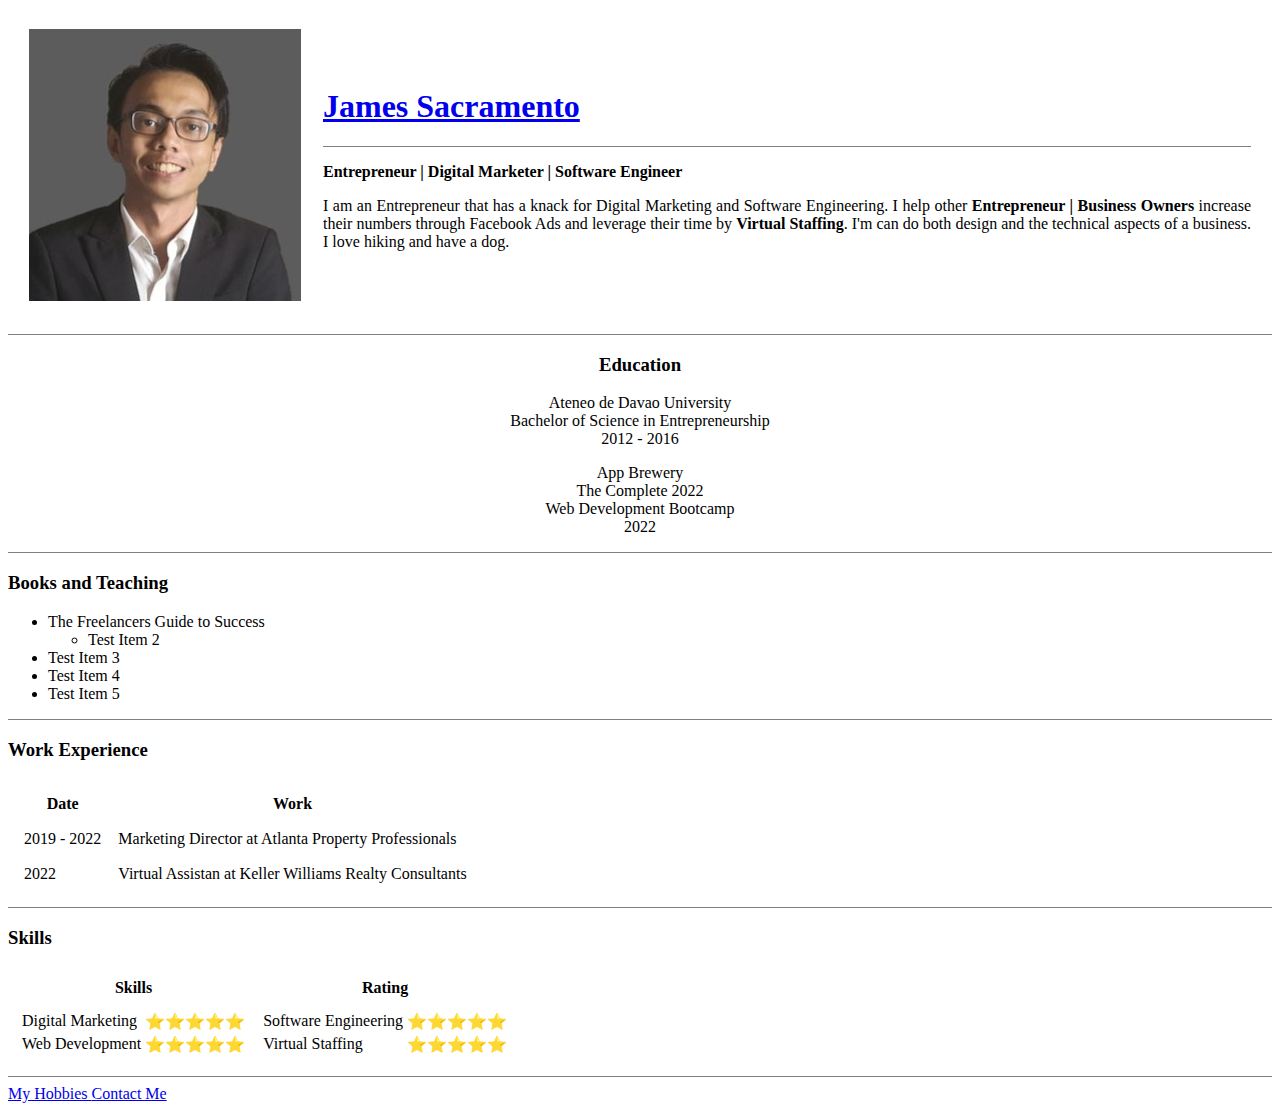
==== index.html @ 45b418f4 "HTML Version" ====
<!DOCTYPE html>
<html lang="en">

<head>
  <meta charset="UTF-8">
  <meta name="viewport" content="width=device-width, initial-scale=1.0">
  <meta http-equiv="X-UA-Compatible" content="ie=edge">
  <title>James Sacramento</title>
</head>

<body>

  <table cellspacing='20'>
    <tr>
      <td>
        <img src="Assets\James Noel Sacramento.jpg" alt="James Sacramento Picture, James Noel Sacramento">
      </td>
      <td>
        <h1><a href="http://www.jamessacramento.com/book">James Sacramento</a></h1>
        <hr size="1" noshade>
        <p><strong>Entrepreneur | Digital Marketer | Software Engineer</strong></p>
        <p align="justify">I am an Entrepreneur that has a knack for Digital Marketing and Software Engineering.
          I help other <strong>Entrepreneur | Business Owners </strong> increase their numbers through Facebook Ads and leverage their time by <strong>Virtual Staffing</strong>.
          I'm can do both design and the technical aspects of a business. I love hiking and have a dog.
        </p>

      </td>
    </tr>
  </table>


  <center>
    <hr size="1" noshade>
    <h3>Education</h3>
    <p>Ateneo de Davao University <br />
      Bachelor of Science in Entrepreneurship<br />
      2012 - 2016</p>

    <p>App Brewery <br />
      The Complete 2022 <br>
      Web Development Bootcamp<br />
      2022</p>


  </center>
  <hr size="1" noshade>
  <h3>Books and Teaching</h3>
  <ul>
    <li class="item001"> The Freelancers Guide to Success</li>
    <ul>
      <li class="item002"> Test Item 2</li>
    </ul>
    <li class="item003"> Test Item 3</li>
    <li class="item004"> Test Item 4</li>
    <li class="item005"> Test Item 5</li>
  </ul>
  <hr size="1" noshade>

  <h3>Work Experience</h3>

  <!--

  <table>
    <thead>
      <th>
        Date
      </th>
      <th>
        Experience
      </th>
    </thead>
    <tbody>
      <tr>
        <td>2022 Virtual Assistan at Keller Williams Realty Consultants</td>
      </tr>
      <tr>
        <td>2019 - 2022 Marketing Director at Atlanta Propert Professionals</td>
      </tr>
    </tbody>

  </table>

   <table>
	<thead>
		<th> header 1 </th>
		<th> header 2 </th>
	</thead>
	<tbody>
		<tr>
			<td> data 1 </td>
			<td> data 1.1 </td>
		</tr>
		<tr>
			<td> data 2 </td>
			<td> data 2.1 </td>
		</tr>
  -->
  <!-- Practice tables -->


  <!-- </tbody>
  </table>  -->
  <table cellspacing="15
  ">
    <thead>
      <th> Date </th>
      <th> Work </th>
    </thead>
    <tbody>
      <tr>
        <td> 2019 - 2022 </td>
        <td> Marketing Director at Atlanta Property Professionals </td>
      </tr>
      <tr>
        <td> 2022 </td>
        <td> Virtual Assistan at Keller Williams Realty Consultants </td>
      </tr>

    </tbody>
  </table>

  <hr size="1" noshade>
  <h3>Skills</h3>

  <table cellspacing="10">
    <thead>
      <th>Skills</th>
      <th>Rating</th>
    </thead>
    <tr>
      <td>
        <table>
          <tr>
            <td>Digital Marketing</td>
            <td>⭐⭐⭐⭐⭐</td>
          </tr>
          <tr>
            <td>Web Development</td>
            <td>⭐⭐⭐⭐⭐</td>
          </tr>
        </table>
      </td>
      <td>
        <table>
          <tr>
            <td>Software Engineering</td>
            <td>⭐⭐⭐⭐⭐</td>
          </tr>
          <tr>
            <td>Virtual Staffing</td>
            <td>⭐⭐⭐⭐⭐</td>
          </tr>
        </table>

      </td>
    </tr>
  </table>










  <hr size="1" noshade>

  <a href="My Hobbies.html">
    My Hobbies
  </a>

  <a href="Contact Me.html">
    Contact Me
  </a>



</body>

</html>
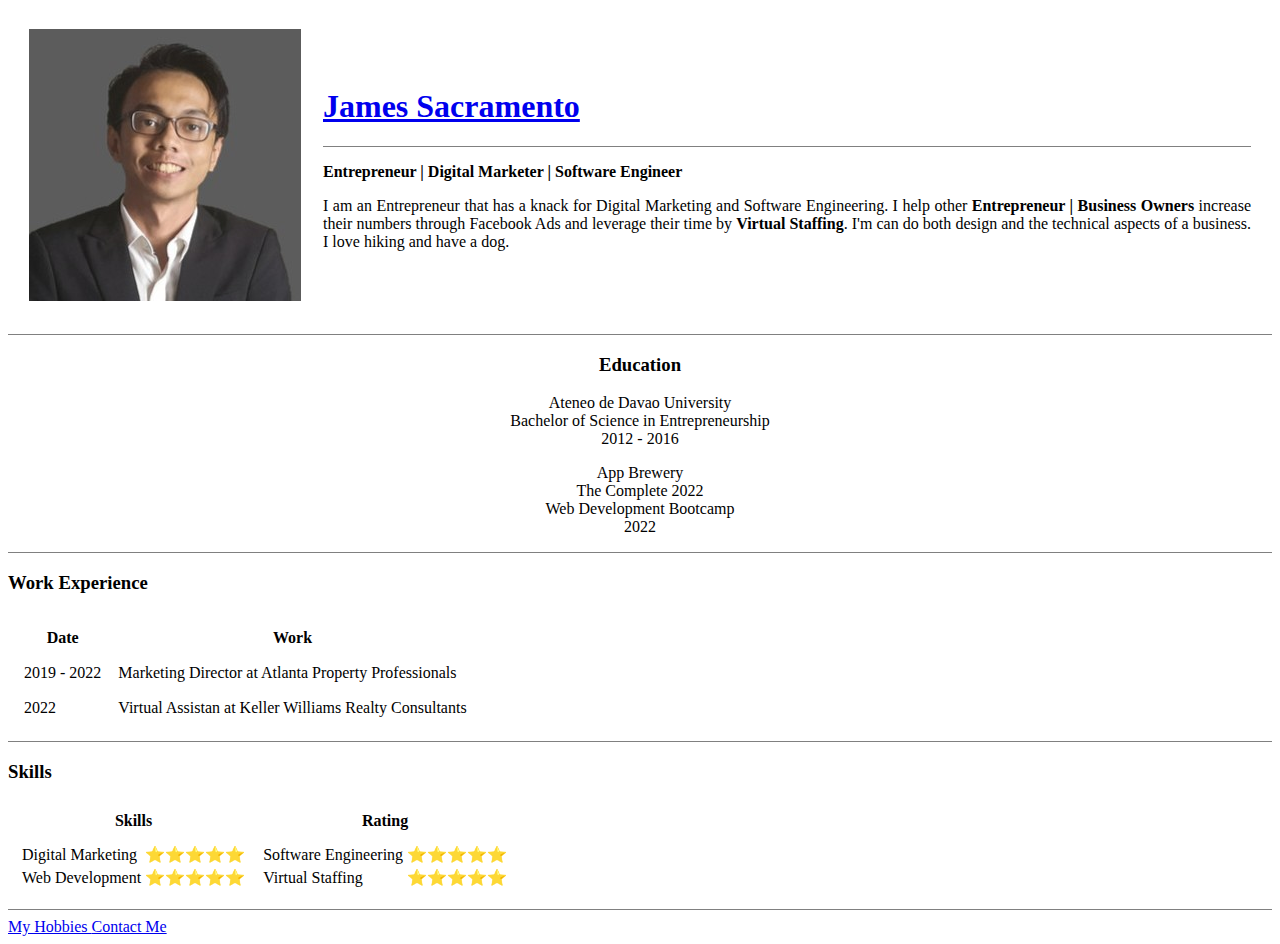
==== commit 4b9f1971: "Update index.html" ====
--- a/index.html
+++ b/index.html
@@ -43,17 +43,6 @@
 
 
   </center>
-  <hr size="1" noshade>
-  <h3>Books and Teaching</h3>
-  <ul>
-    <li class="item001"> The Freelancers Guide to Success</li>
-    <ul>
-      <li class="item002"> Test Item 2</li>
-    </ul>
-    <li class="item003"> Test Item 3</li>
-    <li class="item004"> Test Item 4</li>
-    <li class="item005"> Test Item 5</li>
-  </ul>
   <hr size="1" noshade>
 
   <h3>Work Experience</h3>
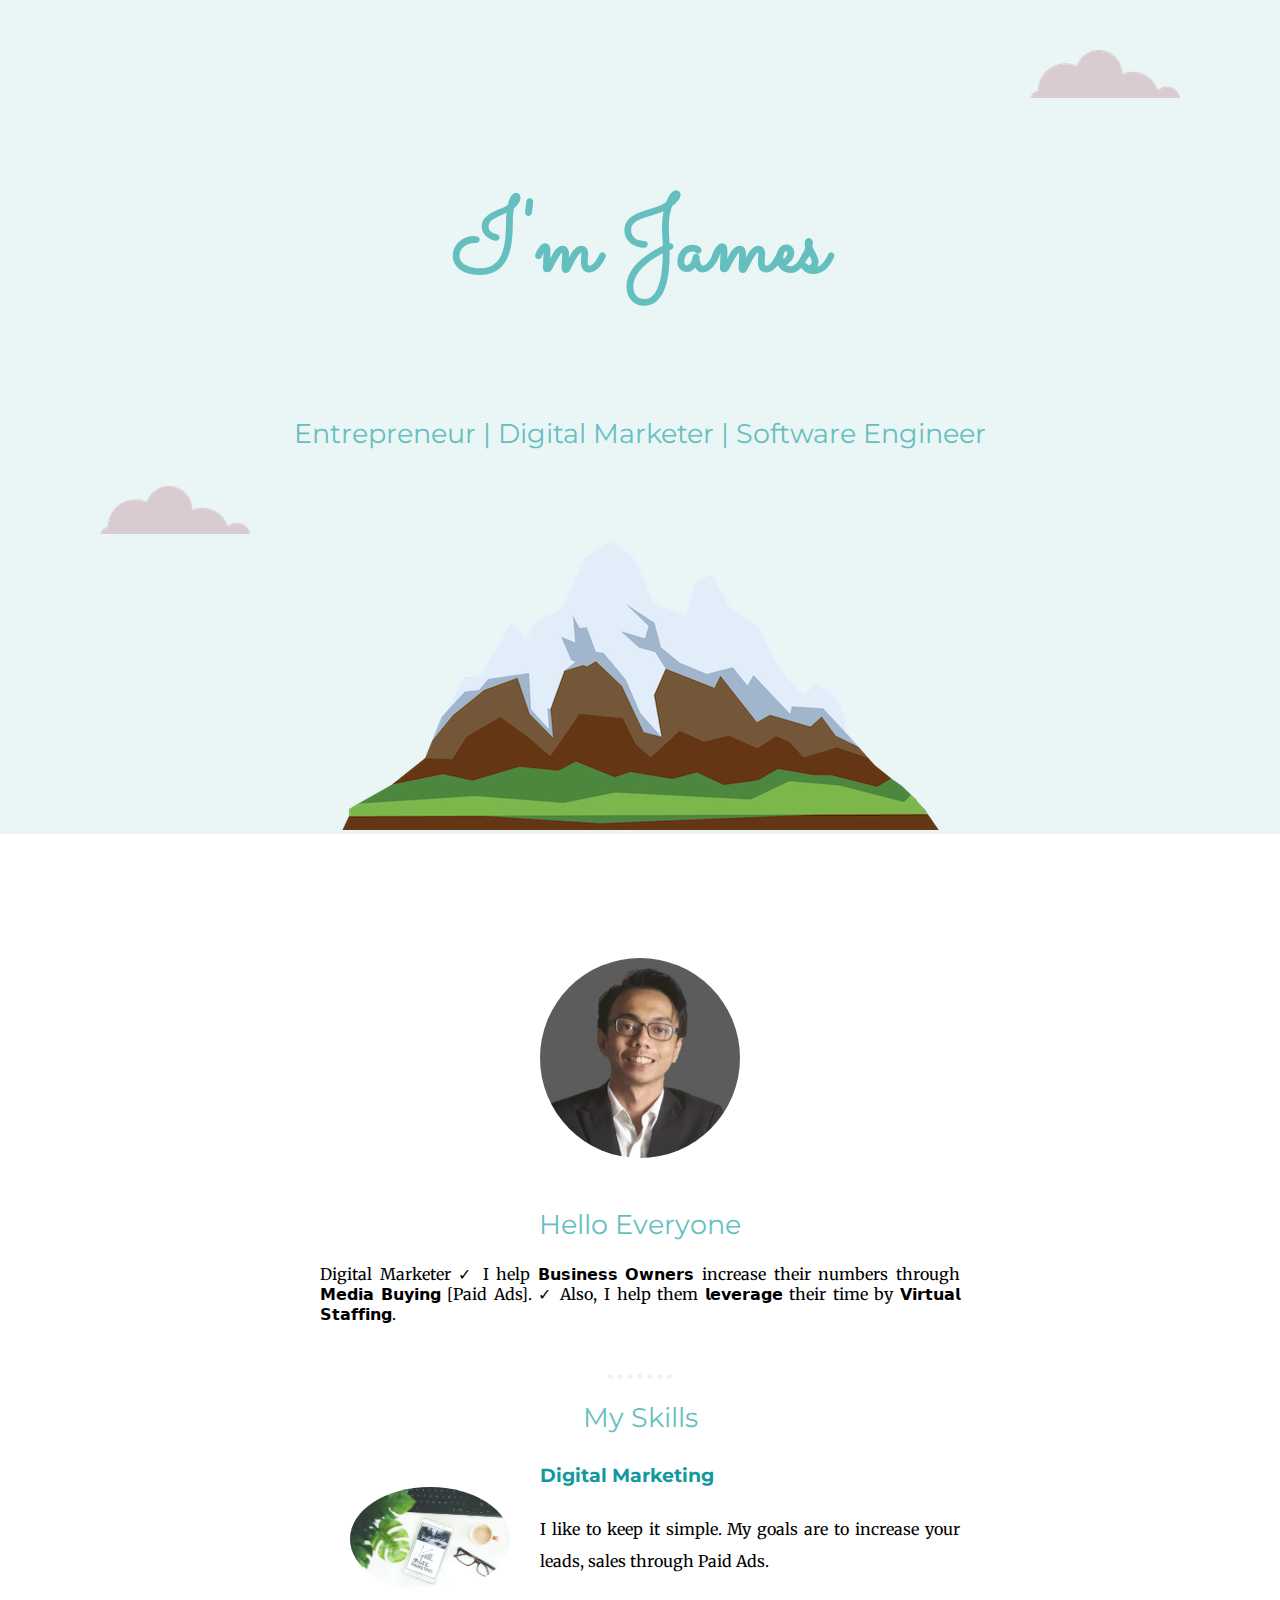
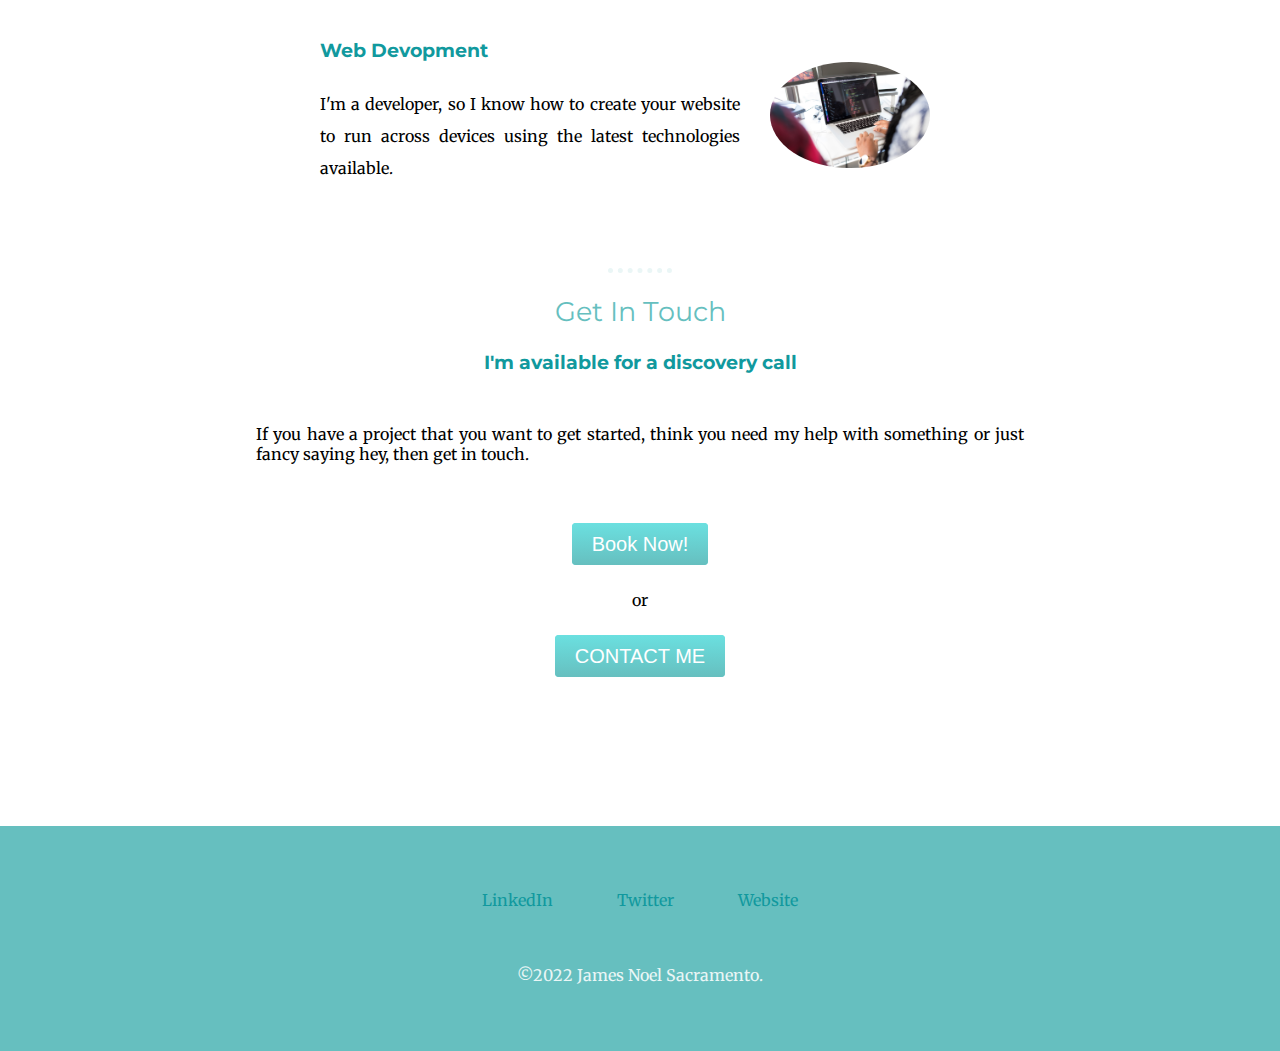
==== commit 99a4a8a7: "Add files via upload" ====
--- a/index.html
+++ b/index.html
@@ -1,170 +1,81 @@
 <!DOCTYPE html>
-<html lang="en">
+<html lang="en" dir="ltr">
 
 <head>
-  <meta charset="UTF-8">
-  <meta name="viewport" content="width=device-width, initial-scale=1.0">
-  <meta http-equiv="X-UA-Compatible" content="ie=edge">
+  <meta charset="utf-8">
+  <link rel="shortcut icon" href="Assets/1.png">
+  <link rel="stylesheet" href="css/styles.css">
   <title>James Sacramento</title>
+  <link rel="preconnect" href="https://fonts.googleapis.com">
+  <link rel="preconnect" href="https://fonts.gstatic.com" crossorigin>
+  <link href="https://fonts.googleapis.com/css2?family=Merriweather&family=Montserrat&family=Sacramento&display=swap" rel="stylesheet">
 </head>
 
 <body>
 
-  <table cellspacing='20'>
-    <tr>
-      <td>
-        <img src="Assets\James Noel Sacramento.jpg" alt="James Sacramento Picture, James Noel Sacramento">
-      </td>
-      <td>
-        <h1><a href="http://www.jamessacramento.com/book">James Sacramento</a></h1>
-        <hr size="1" noshade>
-        <p><strong>Entrepreneur | Digital Marketer | Software Engineer</strong></p>
-        <p align="justify">I am an Entrepreneur that has a knack for Digital Marketing and Software Engineering.
-          I help other <strong>Entrepreneur | Business Owners </strong> increase their numbers through Facebook Ads and leverage their time by <strong>Virtual Staffing</strong>.
-          I'm can do both design and the technical aspects of a business. I love hiking and have a dog.
-        </p>
-
-      </td>
-    </tr>
-  </table>
+  <div class="top-container">
+    <img class="name-cloud" src="Assets/cloud.png" alt="cloud image">
+    <h1 class="intro-name">I'm James</h1>
+    <h2>Entrepreneur | Digital Marketer | Software Engineer</h2>
+    <img class="mountain-cloud" src="Assets/cloud.png" alt="cloud image">
+    <img src="Assets/mountain.png" alt="">
+  </div>
 
 
-  <center>
-    <hr size="1" noshade>
-    <h3>Education</h3>
-    <p>Ateneo de Davao University <br />
-      Bachelor of Science in Entrepreneurship<br />
-      2012 - 2016</p>
+  <div class="middle-container">
 
-    <p>App Brewery <br />
-      The Complete 2022 <br>
-      Web Development Bootcamp<br />
-      2022</p>
+    <div class="profile">
+      <img src="Assets/James Noel Sacramento.jpg" class="ProfilePic" alt="James Sacramento">
+      <h2>Hello Everyone</h2>
+      <p class="intro1">Digital Marketer ✓ I help 𝗕𝘂𝘀𝗶𝗻𝗲𝘀𝘀 𝗢𝘄𝗻𝗲𝗿𝘀 increase their numbers through 𝗠𝗲𝗱𝗶𝗮 𝗕𝘂𝘆𝗶𝗻𝗴 [Paid Ads]. ✓ Also, I help them 𝗹𝗲𝘃𝗲𝗿𝗮𝗴𝗲 their time by 𝗩𝗶𝗿𝘁𝘂𝗮𝗹 𝗦𝘁𝗮𝗳𝗳𝗶𝗻𝗴.</p>
+    </div>
+
+    <hr>
+
+    <div class="skills">
+      <h2>My Skills</h2>
+
+      <div class="skill-row">
+        <img class="skillDigitalMarketing" src="Assets/Digital Marketing.jpg" alt="">
+        <h3>Digital Marketing</h3>
+        <p class="p1">I like to keep it simple. My goals are to increase your leads, sales through Paid Ads.</p>
+      </div>
+
+      <br>
+      <div class="skill-row">
+        <img class="skillWebDevelopment" src="Assets/Web Development.jpg" alt="">
+        <h3>Web Devopment</h3>
+        <p class="p2">I'm a developer, so I know how to create your website to run across devices using the latest technologies available.</p>
+      </div>
+    </div>
+    <br>
+    <br>
+    <br>
 
 
-  </center>
-  <hr size="1" noshade>
-
-  <h3>Work Experience</h3>
-
-  <!--
-
-  <table>
-    <thead>
-      <th>
-        Date
-      </th>
-      <th>
-        Experience
-      </th>
-    </thead>
-    <tbody>
-      <tr>
-        <td>2022 Virtual Assistan at Keller Williams Realty Consultants</td>
-      </tr>
-      <tr>
-        <td>2019 - 2022 Marketing Director at Atlanta Propert Professionals</td>
-      </tr>
-    </tbody>
-
-  </table>
-
-   <table>
-	<thead>
-		<th> header 1 </th>
-		<th> header 2 </th>
-	</thead>
-	<tbody>
-		<tr>
-			<td> data 1 </td>
-			<td> data 1.1 </td>
-		</tr>
-		<tr>
-			<td> data 2 </td>
-			<td> data 2.1 </td>
-		</tr>
-  -->
-  <!-- Practice tables -->
+    <hr>
 
 
-  <!-- </tbody>
-  </table>  -->
-  <table cellspacing="15
-  ">
-    <thead>
-      <th> Date </th>
-      <th> Work </th>
-    </thead>
-    <tbody>
-      <tr>
-        <td> 2019 - 2022 </td>
-        <td> Marketing Director at Atlanta Property Professionals </td>
-      </tr>
-      <tr>
-        <td> 2022 </td>
-        <td> Virtual Assistan at Keller Williams Realty Consultants </td>
-      </tr>
+    <div class="contact-me">
+      <h2>Get In Touch</h2>
+      <h3>I'm available for a discovery call</h3>
+      <p class="contact-message">If you have a project that you want to get started, think you need my help with something or just fancy saying hey, then get in touch.</p>
+      <a class="btn" href="https://jamessacramento.com/book">Book Now!</a><br>
+      <p>or</p>
+      <a class="btn" href="mailto:james@jamessacramento.com">CONTACT ME</a>
 
-    </tbody>
-  </table>
-
-  <hr size="1" noshade>
-  <h3>Skills</h3>
-
-  <table cellspacing="10">
-    <thead>
-      <th>Skills</th>
-      <th>Rating</th>
-    </thead>
-    <tr>
-      <td>
-        <table>
-          <tr>
-            <td>Digital Marketing</td>
-            <td>⭐⭐⭐⭐⭐</td>
-          </tr>
-          <tr>
-            <td>Web Development</td>
-            <td>⭐⭐⭐⭐⭐</td>
-          </tr>
-        </table>
-      </td>
-      <td>
-        <table>
-          <tr>
-            <td>Software Engineering</td>
-            <td>⭐⭐⭐⭐⭐</td>
-          </tr>
-          <tr>
-            <td>Virtual Staffing</td>
-            <td>⭐⭐⭐⭐⭐</td>
-          </tr>
-        </table>
-
-      </td>
-    </tr>
-  </table>
+    </div>
+  </div>
+  <br>
+  <br>
 
 
-
-
-
-
-
-
-
-
-  <hr size="1" noshade>
-
-  <a href="My Hobbies.html">
-    My Hobbies
-  </a>
-
-  <a href="Contact Me.html">
-    Contact Me
-  </a>
-
-
+  <div class="bottom-container">
+    <a class="footer-link" href="https://www.linkedin.com/in/jamessacramento/">LinkedIn</a>
+    <a class="footer-link" href="https://twitter.com/JamesSacramento">Twitter</a>
+    <a class="footer-link" href="https://www.jamessacramento.com">Website</a>
+    <p class="copyrightFooter">©2022 James Noel Sacramento.</p>
+  </div>
 
 </body>
 
--- a/css/styles.css
+++ b/css/styles.css
@@ -0,0 +1,163 @@
+/********************** TAG SELECTORS**********************/
+body {
+  margin: 0;
+  text-align: center;
+  font-family: 'Merriweather', serif;
+}
+
+h1 {
+  font-size: 2rem;
+  margin-top: 50px;
+  font-family: 'Montserrat', sans-serif;
+  color: #66BFBF;
+  line-height: 2;
+}
+
+h2 {
+  font-family: 'Montserrat', sans-serif;
+  margin-top: 0 auto;
+  font-size: 1.7rem;
+  color: #66BFBF;
+ font-weight: normal;
+}
+
+h3 {
+  font-family: 'Montserrat', sans-serif;
+  color: #11999E;
+}
+
+a {
+  color: #11999E;
+  text-decoration: none;
+  margin: 30px;
+  line-height: 3;
+}
+
+a:hover {
+  color: #EAF6F6;
+}
+
+hr {
+  background-color: none;
+  border-style: dotted none none;
+  border-color: #EAF6F6;
+  border-width: 5px;
+  width: 5%;;
+}
+
+img {
+  margin: auto;
+}
+
+/*********************** CLASS SELECTORS*******************/
+.top-container {
+  background-color: #EAF6F6;
+  position: relative;
+  padding-top: 100px;
+  margin: auto;
+}
+
+.middle-container {
+margin: 100px auto;
+}
+
+.bottom-container {
+  background-color: #66BFBF;
+  padding: 50px;
+
+}
+
+
+.copyrightFooter {
+  color: #EAF6F6;
+  padding-top: 25px;
+}
+
+.name-cloud {
+  position: absolute;
+  right: 100px;
+  top: 50px;
+}
+
+.mountain-cloud {
+  position: absolute;
+  left: 100px;
+  bottom: 300px
+}
+
+.intro-name {
+  font-family: 'Sacramento', cursive;
+  font-size: 100px;
+}
+.intro1 {
+  width: 50%;
+  margin: auto;
+  margin-bottom: 50px;
+  text-align: justify;
+}
+
+.ProfilePic {
+  border-radius: 50%;
+  width: 200px;
+}
+
+.skillDigitalMarketing {
+  width: 25%;
+  border-radius: 50%;
+  float: left;
+  margin: 30px;
+}
+
+.skillWebDevelopment {
+  width:  25%;
+  border-radius: 50%;
+  float:right;
+  margin: 30px;
+}
+
+.skill-row {
+  width: 50%;
+  margin: auto;
+  text-align: left;
+  line-height: 2;
+}
+
+.p1 {
+  text-align: justify;
+}
+.p2 {
+  text-align: justify;
+}
+
+.ProfilePic {
+  padding: 1.5rem;
+}
+
+.btn {
+  background: #6be0e0;
+  background-image: -webkit-linear-gradient(top, #6be0e0, #66BFBF);
+  background-image: -moz-linear-gradient(top, #6be0e0, #66BFBF);
+  background-image: -ms-linear-gradient(top, #6be0e0, #66BFBF);
+  background-image: -o-linear-gradient(top, #6be0e0, #66BFBF);
+  background-image: linear-gradient(to bottom, #6be0e0, #66BFBF);
+  -webkit-border-radius: 4;
+  -moz-border-radius: 4;
+  border-radius: 4px;
+  font-family: Arial;
+  color: #ffffff;
+  font-size: 20px;
+  padding: 10px 20px 10px 20px;
+  text-decoration: none;
+}
+
+.btn:hover {
+  background: #98a6e3;
+  text-decoration: none;
+}
+.contact-message {
+  width: 60%;
+  margin: 50px auto 50px;
+  text-align: justify;
+}
+
+/********************** ID SELECTORS***********************/
